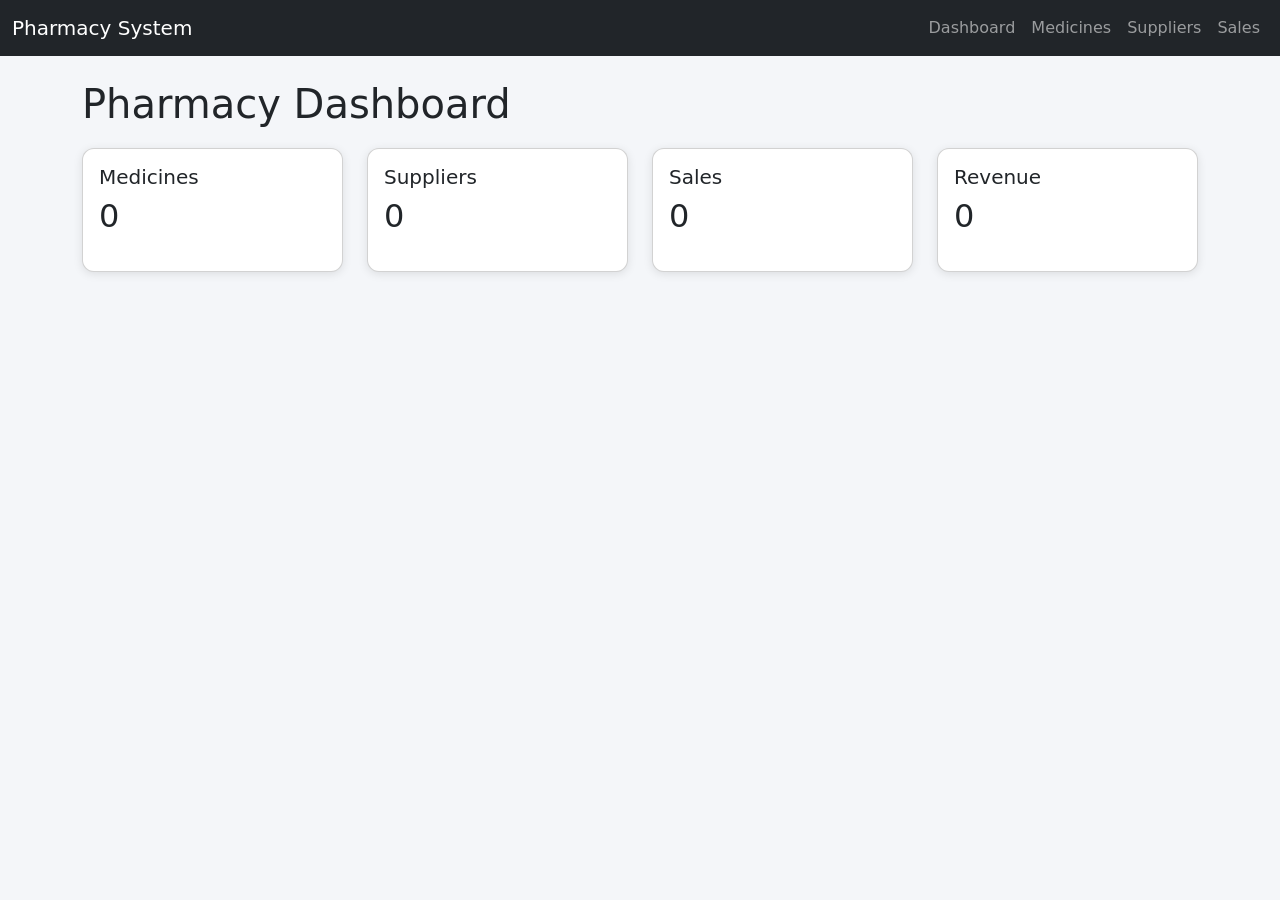
==== frontend/dashboard.html @ cca4785e "changed" ====
<!DOCTYPE html>

<html>
<head>
    <title>Dashboard</title>

<link href="https://cdn.jsdelivr.net/npm/bootstrap@5.3.3/dist/css/bootstrap.min.css" rel="stylesheet">
<link rel="stylesheet" href="css/style.css">

</head>
<body>
<nav class="navbar navbar-expand-lg navbar-dark bg-dark">
    <div class="container-fluid">

    <a class="navbar-brand" href="#">
        Pharmacy System
    </a>

    <div class="navbar-nav">

        <a class="nav-link" href="dashboard.html">
            Dashboard
        </a>

        <a class="nav-link" href="medicines.html">
            Medicines
        </a>

        <a class="nav-link" href="suppliers.html">
            Suppliers
        </a>

        <a class="nav-link" href="sales.html">
            Sales
        </a>

    </div>

</div>

</nav>

<div class="container mt-4">

<h1>Pharmacy Dashboard</h1>

<div class="row">

    <div class="col-md-3">
        <div class="card p-3">
            <h5>Medicines</h5>
            <h2 id="medicines">0</h2>
        </div>
    </div>

    <div class="col-md-3">
        <div class="card p-3">
            <h5>Suppliers</h5>
            <h2 id="suppliers">0</h2>
        </div>
    </div>

    <div class="col-md-3">
        <div class="card p-3">
            <h5>Sales</h5>
            <h2 id="sales">0</h2>
        </div>
    </div>

    <div class="col-md-3">
        <div class="card p-3">
            <h5>Revenue</h5>
            <h2 id="revenue">0</h2>
        </div>
    </div>

</div>

</div>

<script src="js/config.js"></script>

<script src="js/dashboard.js"></script>

</body>
</html>
---- frontend/css/style.css ----
body {
background-color: #f4f6f9;
}

.card {
border-radius: 12px;
box-shadow: 0 2px 10px rgba(0,0,0,0.1);
}

h1, h2 {
margin-bottom: 20px;
}
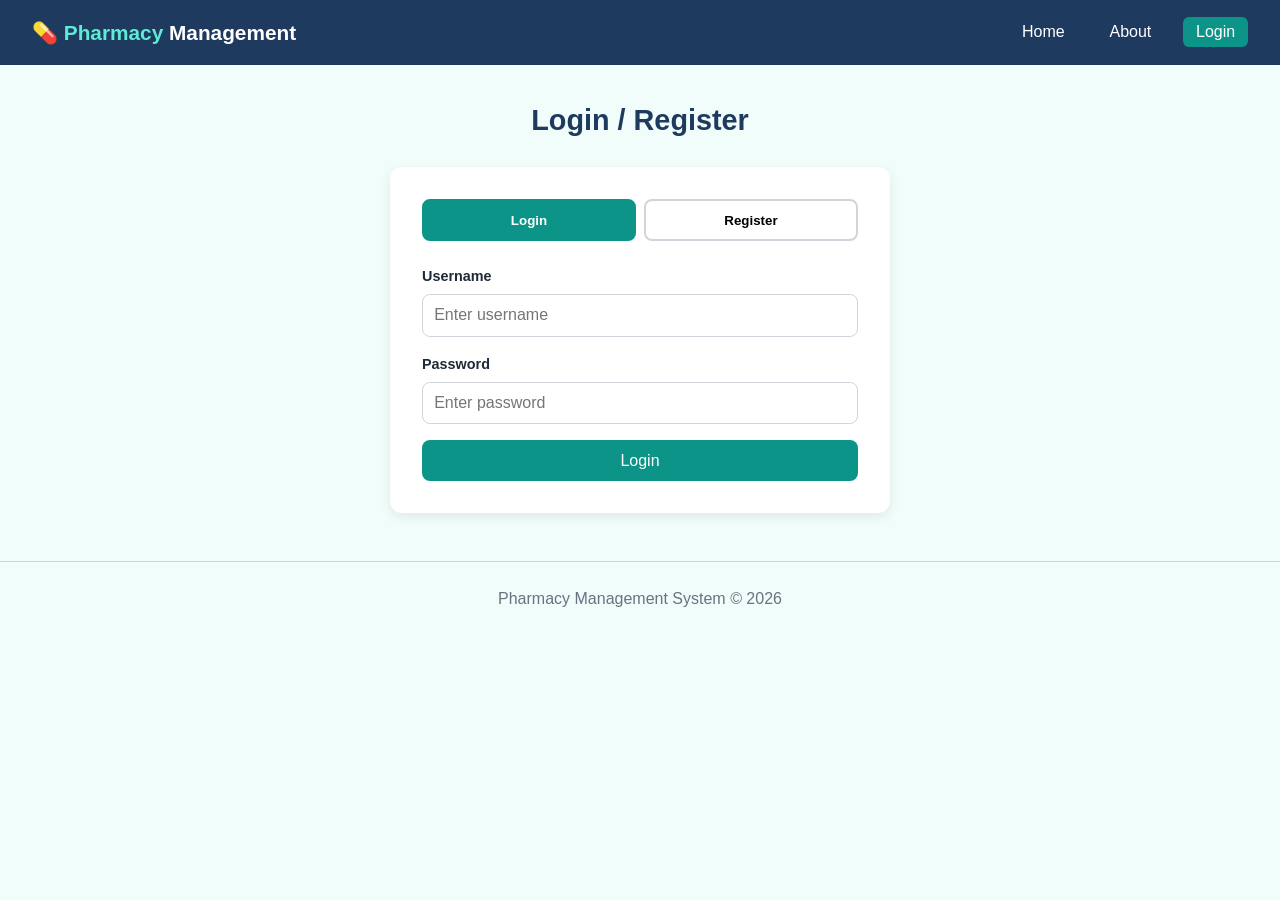
==== commit 5133b672: "new changes" ====
--- a/frontend/dashboard.html
+++ b/frontend/dashboard.html
@@ -1,86 +1,89 @@
 <!DOCTYPE html>
-
-<html>
+<html lang="en">
 <head>
-    <title>Dashboard</title>
-
-<link href="https://cdn.jsdelivr.net/npm/bootstrap@5.3.3/dist/css/bootstrap.min.css" rel="stylesheet">
-<link rel="stylesheet" href="css/style.css">
-
+  <meta charset="UTF-8">
+  <meta name="viewport" content="width=device-width, initial-scale=1.0">
+  <title>Dashboard - Pharmacy Management System</title>
+  <link rel="stylesheet" href="style.css">
 </head>
 <body>
-<nav class="navbar navbar-expand-lg navbar-dark bg-dark">
-    <div class="container-fluid">
+  <nav class="navbar">
+    <div class="logo">💊 <span>Pharmacy</span> Management</div>
+    <ul class="nav-links">
+      <li><a href="dashboard.html" class="active">Dashboard</a></li>
+      <li><a href="medicines.html">Medicines</a></li>
+      <li><a href="customers.html">Customers</a></li>
+      <li><a href="sales.html">Sales</a></li>
+      <li><a href="prescriptions.html">Prescriptions</a></li>
+      <li><a href="#" onclick="logout()">Logout</a></li>
+    </ul>
+  </nav>
 
-    <a class="navbar-brand" href="#">
-        Pharmacy System
-    </a>
+  <div class="container">
+    <h1 class="page-title">Dashboard</h1>
+    <p id="user-info" style="color: var(--muted); margin-bottom: 1.5rem;"></p>
+    <div id="message" class="alert hidden"></div>
 
-    <div class="navbar-nav">
-
-        <a class="nav-link" href="dashboard.html">
-            Dashboard
-        </a>
-
-        <a class="nav-link" href="medicines.html">
-            Medicines
-        </a>
-
-        <a class="nav-link" href="suppliers.html">
-            Suppliers
-        </a>
-
-        <a class="nav-link" href="sales.html">
-            Sales
-        </a>
-
+    <div class="cards" id="stats-cards">
+      <div class="card">
+        <h3 id="total-medicines">-</h3>
+        <p>Total Medicines</p>
+      </div>
+      <div class="card warning">
+        <h3 id="low-stock">-</h3>
+        <p>Low Stock (&lt; 10)</p>
+      </div>
+      <div class="card">
+        <h3 id="total-sales">-</h3>
+        <p>Total Sales</p>
+      </div>
+      <div class="card">
+        <h3 id="sales-today">-</h3>
+        <p>Sales Today</p>
+      </div>
+      <div class="card">
+        <h3 id="total-customers">-</h3>
+        <p>Total Customers</p>
+      </div>
+      <div class="card">
+        <h3 id="total-revenue">-</h3>
+        <p>Total Revenue</p>
+      </div>
     </div>
 
-</div>
+    <h2 class="page-title">Quick Links</h2>
+    <div style="display: flex; gap: 1rem; flex-wrap: wrap;">
+      <a href="medicines.html" class="btn btn-primary">Manage Medicines</a>
+      <a href="customers.html" class="btn btn-primary">Manage Customers</a>
+      <a href="sales.html" class="btn btn-primary">New Sale</a>
+      <a href="prescriptions.html" class="btn btn-primary">Add Prescription</a>
+    </div>
+  </div>
 
-</nav>
+  <footer class="footer">
+    <p>Pharmacy Management System &copy; 2026</p>
+  </footer>
 
-<div class="container mt-4">
+  <script src="api.js"></script>
+  <script>
+    requireLogin();
+    showUserInfo();
 
-<h1>Pharmacy Dashboard</h1>
+    async function loadStats() {
+      try {
+        const stats = await apiCall("/dashboard/stats");
+        document.getElementById("total-medicines").textContent = stats.total_medicines;
+        document.getElementById("low-stock").textContent = stats.low_stock_count;
+        document.getElementById("total-sales").textContent = stats.total_sales;
+        document.getElementById("sales-today").textContent = stats.sales_today;
+        document.getElementById("total-customers").textContent = stats.total_customers;
+        document.getElementById("total-revenue").textContent = formatPrice(stats.total_revenue);
+      } catch (err) {
+        showMessage("message", err.message, "error");
+      }
+    }
 
-<div class="row">
-
-    <div class="col-md-3">
-        <div class="card p-3">
-            <h5>Medicines</h5>
-            <h2 id="medicines">0</h2>
-        </div>
-    </div>
-
-    <div class="col-md-3">
-        <div class="card p-3">
-            <h5>Suppliers</h5>
-            <h2 id="suppliers">0</h2>
-        </div>
-    </div>
-
-    <div class="col-md-3">
-        <div class="card p-3">
-            <h5>Sales</h5>
-            <h2 id="sales">0</h2>
-        </div>
-    </div>
-
-    <div class="col-md-3">
-        <div class="card p-3">
-            <h5>Revenue</h5>
-            <h2 id="revenue">0</h2>
-        </div>
-    </div>
-
-</div>
-
-</div>
-
-<script src="js/config.js"></script>
-
-<script src="js/dashboard.js"></script>
-
+    loadStats();
+  </script>
 </body>
 </html>
--- a/frontend/style.css
+++ b/frontend/style.css
@@ -0,0 +1,387 @@
+/* Pharmacy Management System - Shared Styles */
+
+:root {
+  --primary: #0d9488;
+  --primary-dark: #0f766e;
+  --secondary: #1e3a5f;
+  --bg: #f0fdfa;
+  --white: #ffffff;
+  --text: #1f2937;
+  --muted: #6b7280;
+  --danger: #dc2626;
+  --warning: #f59e0b;
+  --success: #16a34a;
+  --border: #d1d5db;
+  --shadow: 0 4px 12px rgba(0, 0, 0, 0.08);
+}
+
+* {
+  margin: 0;
+  padding: 0;
+  box-sizing: border-box;
+}
+
+body {
+  font-family: "Segoe UI", Tahoma, Geneva, Verdana, sans-serif;
+  background: var(--bg);
+  color: var(--text);
+  line-height: 1.6;
+  min-height: 100vh;
+}
+
+a {
+  color: var(--primary);
+  text-decoration: none;
+}
+
+/* Navbar */
+.navbar {
+  background: var(--secondary);
+  color: var(--white);
+  padding: 1rem 2rem;
+  display: flex;
+  justify-content: space-between;
+  align-items: center;
+  flex-wrap: wrap;
+  gap: 1rem;
+}
+
+.navbar .logo {
+  font-size: 1.3rem;
+  font-weight: bold;
+}
+
+.navbar .logo span {
+  color: #5eead4;
+}
+
+.nav-links {
+  display: flex;
+  gap: 1.2rem;
+  flex-wrap: wrap;
+  list-style: none;
+}
+
+.nav-links a {
+  color: var(--white);
+  padding: 0.4rem 0.8rem;
+  border-radius: 6px;
+  transition: background 0.2s;
+}
+
+.nav-links a:hover,
+.nav-links a.active {
+  background: var(--primary);
+}
+
+/* Container */
+.container {
+  max-width: 1100px;
+  margin: 2rem auto;
+  padding: 0 1.5rem;
+}
+
+.page-title {
+  font-size: 1.8rem;
+  color: var(--secondary);
+  margin-bottom: 1.5rem;
+}
+
+/* Hero (Home page) */
+.hero {
+  background: linear-gradient(135deg, var(--secondary), var(--primary));
+  color: var(--white);
+  padding: 4rem 2rem;
+  text-align: center;
+  border-radius: 12px;
+  margin-bottom: 2rem;
+}
+
+.hero h1 {
+  font-size: 2.5rem;
+  margin-bottom: 1rem;
+}
+
+.hero p {
+  font-size: 1.1rem;
+  max-width: 600px;
+  margin: 0 auto 2rem;
+  opacity: 0.95;
+}
+
+/* Buttons */
+.btn {
+  display: inline-block;
+  padding: 0.7rem 1.4rem;
+  border: none;
+  border-radius: 8px;
+  font-size: 1rem;
+  cursor: pointer;
+  transition: transform 0.15s, background 0.2s;
+}
+
+.btn:hover {
+  transform: translateY(-1px);
+}
+
+.btn-primary {
+  background: var(--primary);
+  color: var(--white);
+}
+
+.btn-primary:hover {
+  background: var(--primary-dark);
+}
+
+.btn-secondary {
+  background: var(--secondary);
+  color: var(--white);
+}
+
+.btn-danger {
+  background: var(--danger);
+  color: var(--white);
+}
+
+.btn-sm {
+  padding: 0.4rem 0.8rem;
+  font-size: 0.85rem;
+}
+
+/* Cards */
+.cards {
+  display: grid;
+  grid-template-columns: repeat(auto-fit, minmax(220px, 1fr));
+  gap: 1.2rem;
+  margin-bottom: 2rem;
+}
+
+.card {
+  background: var(--white);
+  border-radius: 12px;
+  padding: 1.5rem;
+  box-shadow: var(--shadow);
+  text-align: center;
+}
+
+.card h3 {
+  font-size: 2rem;
+  color: var(--primary);
+  margin-bottom: 0.3rem;
+}
+
+.card p {
+  color: var(--muted);
+  font-size: 0.95rem;
+}
+
+.card.warning h3 {
+  color: var(--warning);
+}
+
+/* Forms */
+.form-box {
+  background: var(--white);
+  padding: 2rem;
+  border-radius: 12px;
+  box-shadow: var(--shadow);
+  max-width: 500px;
+  margin: 0 auto 2rem;
+}
+
+.form-group {
+  margin-bottom: 1rem;
+}
+
+.form-group label {
+  display: block;
+  margin-bottom: 0.4rem;
+  font-weight: 600;
+  font-size: 0.9rem;
+}
+
+.form-group input,
+.form-group select,
+.form-group textarea {
+  width: 100%;
+  padding: 0.7rem;
+  border: 1px solid var(--border);
+  border-radius: 8px;
+  font-size: 1rem;
+}
+
+.form-row {
+  display: grid;
+  grid-template-columns: 1fr 1fr;
+  gap: 1rem;
+}
+
+/* Tables */
+.table-box {
+  background: var(--white);
+  border-radius: 12px;
+  box-shadow: var(--shadow);
+  overflow-x: auto;
+  margin-bottom: 2rem;
+}
+
+table {
+  width: 100%;
+  border-collapse: collapse;
+}
+
+th, td {
+  padding: 0.9rem 1rem;
+  text-align: left;
+  border-bottom: 1px solid var(--border);
+}
+
+th {
+  background: var(--secondary);
+  color: var(--white);
+  font-weight: 600;
+}
+
+tr:hover {
+  background: #f9fafb;
+}
+
+/* Alerts */
+.alert {
+  padding: 0.8rem 1rem;
+  border-radius: 8px;
+  margin-bottom: 1rem;
+}
+
+.alert-success {
+  background: #dcfce7;
+  color: #166534;
+}
+
+.alert-error {
+  background: #fee2e2;
+  color: #991b1b;
+}
+
+.alert-info {
+  background: #e0f2fe;
+  color: #075985;
+}
+
+/* Search bar */
+.search-bar {
+  display: flex;
+  gap: 0.8rem;
+  margin-bottom: 1.5rem;
+  flex-wrap: wrap;
+}
+
+.search-bar input {
+  flex: 1;
+  min-width: 200px;
+  padding: 0.7rem;
+  border: 1px solid var(--border);
+  border-radius: 8px;
+}
+
+/* Features grid (home) */
+.features {
+  display: grid;
+  grid-template-columns: repeat(auto-fit, minmax(250px, 1fr));
+  gap: 1.5rem;
+}
+
+.feature-card {
+  background: var(--white);
+  padding: 1.5rem;
+  border-radius: 12px;
+  box-shadow: var(--shadow);
+}
+
+.feature-card h3 {
+  color: var(--primary);
+  margin-bottom: 0.5rem;
+}
+
+/* About page */
+.about-section {
+  background: var(--white);
+  padding: 2rem;
+  border-radius: 12px;
+  box-shadow: var(--shadow);
+  margin-bottom: 1.5rem;
+}
+
+.about-section h2 {
+  color: var(--secondary);
+  margin-bottom: 0.8rem;
+}
+
+.about-section ul {
+  margin-left: 1.5rem;
+}
+
+/* Footer */
+.footer {
+  text-align: center;
+  padding: 1.5rem;
+  color: var(--muted);
+  margin-top: 3rem;
+  border-top: 1px solid var(--border);
+}
+
+/* Low stock badge */
+.badge {
+  display: inline-block;
+  padding: 0.2rem 0.6rem;
+  border-radius: 20px;
+  font-size: 0.8rem;
+  font-weight: 600;
+}
+
+.badge-low {
+  background: #fef3c7;
+  color: #92400e;
+}
+
+.badge-expired {
+  background: #fee2e2;
+  color: #991b1b;
+}
+
+/* Login tabs */
+.tabs {
+  display: flex;
+  gap: 0.5rem;
+  margin-bottom: 1.5rem;
+}
+
+.tab-btn {
+  flex: 1;
+  padding: 0.7rem;
+  border: 2px solid var(--border);
+  background: var(--white);
+  border-radius: 8px;
+  cursor: pointer;
+  font-weight: 600;
+}
+
+.tab-btn.active {
+  border-color: var(--primary);
+  background: var(--primary);
+  color: var(--white);
+}
+
+.hidden {
+  display: none;
+}
+
+@media (max-width: 600px) {
+  .form-row {
+    grid-template-columns: 1fr;
+  }
+
+  .hero h1 {
+    font-size: 1.8rem;
+  }
+}
